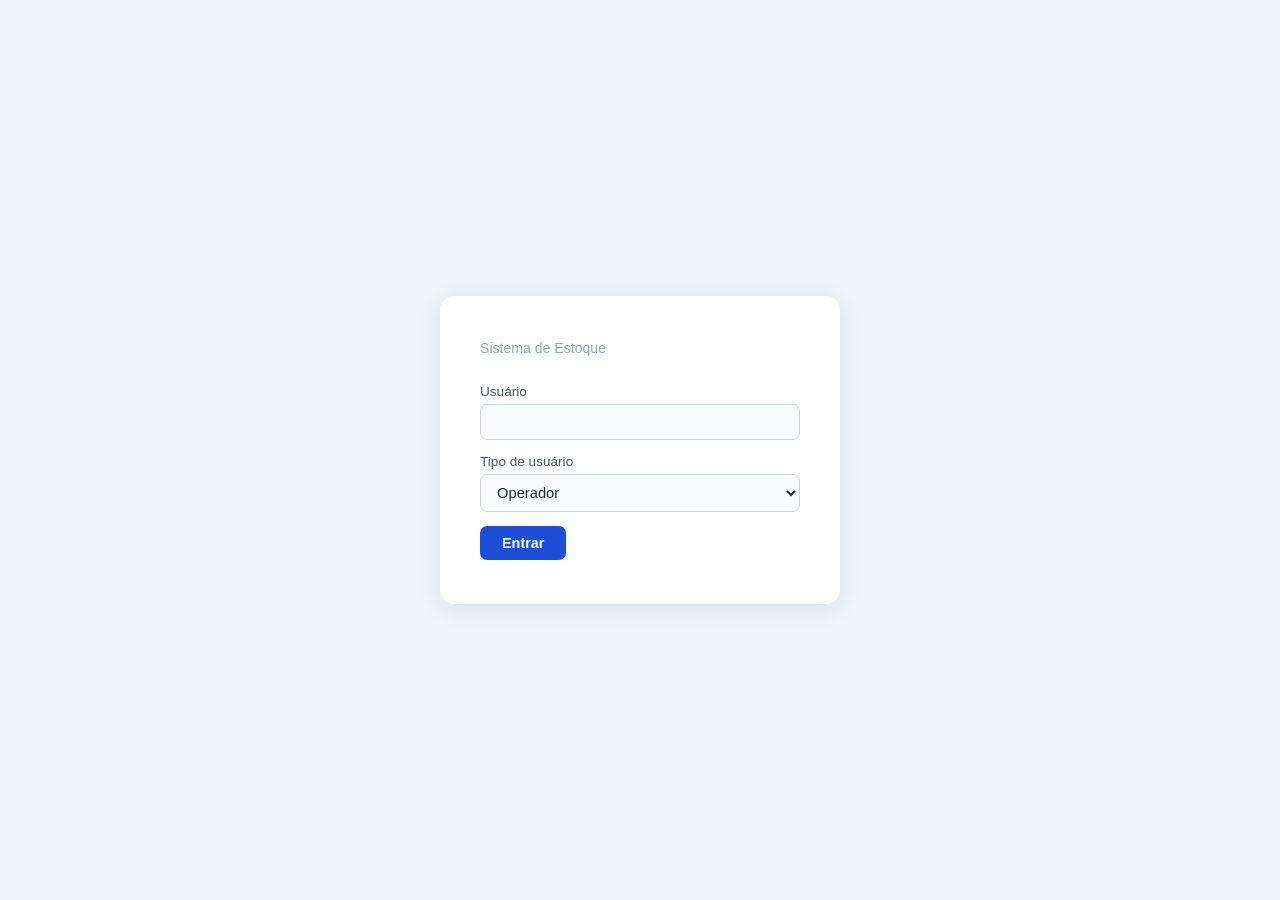
==== Projeto SAEP 2206/src/main/resources/static/login.html @ 32e2bb36 "feat: adiciona interface do sistema (login, produtos e movimentações)" ====
<!doctype html>
<html lang="pt-BR">
<head>
  <meta charset="utf-8" />
  <meta name="viewport" content="width=device-width,initial-scale=1" />
  <title>GAIOS – Login</title>
  <link rel="stylesheet" href="styles.css">
</head>
<body>

  <!-- ── TELA DE LOGIN ─────────────────────────────────────────────── -->
  <section id="login-section">
    <div class="login-box">
      <p class="login-sub">Sistema de Estoque</p>
      <form id="login-form">
        <label>Usuário <input id="input-username" required></label>
        <label>Tipo de usuário
          <select id="select-role">
            <option value="operador">Operador</option>
            <option value="admin">Administrador</option>
          </select>
        </label>
        <div class="row">
          <button type="submit">Entrar</button>
        </div>
      </form>
    </div>
  </section>

  <!-- ── TELA DO SISTEMA ───────────────────────────────────────────── -->
  <div id="app-section" class="hidden">

    <!-- Navbar -->
    <nav class="app-navbar">
      <span class="app-logo">GAIOS</span>
      <div class="app-user">
        <span id="user-info"></span>
        <div class="avatar" id="user-avatar">?</div>
        <button id="btn-logout">Sair</button>
      </div>
    </nav>

    <div class="app-layout">

      <!-- Sidebar -->
      <aside class="sidebar">
        <a class="nav-item active" data-tab="tab-produtos" href="#">Produtos</a>
        <a class="nav-item" data-tab="tab-saida" href="#">Registrar Saída</a>
        <a class="nav-item" data-tab="tab-movimentacoes" href="#">Movimentações</a>
      </aside>

      <!-- Conteúdo -->
      <main class="content-area">

        <!-- Produtos -->
        <div id="tab-produtos" class="tab-panel">
          <h2 class="page-title">Produtos</h2>
          <table id="products-table">
            <thead>
              <tr>
                <th>Produto</th>
                <th>Saldo</th>
                <th class="th-actions hidden"></th>
              </tr>
            </thead>
            <tbody></tbody>
            <tfoot id="tfoot-admin" class="hidden">
              <tr>
                <td colspan="3" class="td-add">
                  <button type="button" id="btn-new-product">+ Novo Produto</button>
                </td>
              </tr>
            </tfoot>
          </table>
        </div>

        <!-- Registrar Saída -->
        <div id="tab-saida" class="tab-panel hidden">
          <h2 class="page-title">Registrar Saída</h2>
          <div id="withdraw-form" class="card">
            <form id="form-withdraw">
              <label>Produto <select id="select-product"></select></label>
              <label>Quantidade <input id="input-qty" type="number" min="1" required></label>
              <div class="row"><button type="submit">Registrar Saída</button></div>
              <p id="withdraw-message" class="message"></p>
            </form>
          </div>
        </div>

        <!-- Movimentações -->
        <div id="tab-movimentacoes" class="tab-panel hidden">
          <h2 class="page-title">Movimentações</h2>
          <div id="movements" class="card card-wide">
            <ul id="movements-list"></ul>
          </div>
        </div>


      </main>
    </div>
  </div>

  <script src="app.js"></script>
</body>
</html>
---- Projeto SAEP 2206/src/main/resources/static/styles.css ----
/* ─── Reset ──────────────────────────────────────────────────────── */
*, *::before, *::after { box-sizing: border-box; margin: 0; padding: 0; }

body {
  font-family: 'Segoe UI', Arial, sans-serif;
  color: #1E293B;
  background: #F0F4F8;
}

.hidden { display: none !important; }

/* ─── LOGIN ─────────────────────────────────────────────────────── */
#login-section {
  min-height: 100vh;
  display: flex;
  align-items: center;
  justify-content: center;
  background: #F0F4F8;
}

.login-box {
  background: #fff;
  border-radius: 14px;
  box-shadow: 0 4px 24px rgba(0,0,0,0.09);
  padding: 44px 40px;
  width: 100%;
  max-width: 400px;
}

.login-logo {
  font-size: 1.8rem;
  font-weight: 800;
  color: #1D4ED8;
  letter-spacing: 3px;
  margin-bottom: 2px;
}

.login-logo-img {
  height: 50px;
  width: auto;
  object-fit: contain;
  margin-bottom: 12px;
}

.login-sub {
  font-size: 0.88rem;
  color: #94A3B8;
  margin-bottom: 28px;
}

/* ─── APP NAVBAR ─────────────────────────────────────────────────── */
.app-navbar {
  display: flex;
  align-items: center;
  justify-content: space-between;
  height: 56px;
  padding: 0 28px;
  background: #fff;
  border-bottom: 1px solid #E2E8F0;
  position: sticky;
  top: 0;
  z-index: 50;
}

.app-logo {
  font-size: 1.15rem;
  font-weight: 800;
  color: #1D4ED8;
  letter-spacing: 2px;
}

.app-logo-img {
  height: 32px;
  width: auto;
  object-fit: contain;
}

.app-user {
  display: flex;
  align-items: center;
  gap: 12px;
}

#user-info {
  font-size: 0.85rem;
  color: #64748B;
  font-weight: 500;
}

.avatar {
  width: 34px;
  height: 34px;
  border-radius: 50%;
  background: #1D4ED8;
  color: #fff;
  font-size: 0.9rem;
  font-weight: 700;
  display: flex;
  align-items: center;
  justify-content: center;
  flex-shrink: 0;
}

#btn-logout {
  padding: 6px 14px;
  background: #fff;
  color: #475569;
  border: 1px solid #E2E8F0;
  border-radius: 7px;
  font-size: 0.82rem;
  font-weight: 500;
  cursor: pointer;
  transition: background 0.15s, color 0.15s, border-color 0.15s;
}

#btn-logout:hover {
  background: #FEF2F2;
  color: #DC2626;
  border-color: #FECACA;
}

/* ─── APP LAYOUT ─────────────────────────────────────────────────── */
.app-layout {
  display: flex;
  min-height: calc(100vh - 56px);
}

/* ─── SIDEBAR ────────────────────────────────────────────────────── */
.sidebar {
  width: 200px;
  flex-shrink: 0;
  background: #fff;
  border-right: 1px solid #E2E8F0;
  padding: 16px 10px;
}

.nav-item {
  display: block;
  padding: 10px 14px;
  border-radius: 8px;
  font-size: 0.88rem;
  font-weight: 500;
  color: #64748B;
  text-decoration: none;
  margin-bottom: 2px;
  transition: background 0.15s, color 0.15s;
}

.nav-item:hover { background: #EFF6FF; color: #1D4ED8; }

.nav-item.active {
  background: #EFF6FF;
  color: #1D4ED8;
  font-weight: 600;
}

/* ─── CONTENT AREA ───────────────────────────────────────────────── */
.content-area {
  flex: 1;
  padding: 28px 32px;
  overflow-y: auto;
}

.page-title {
  font-size: 1.2rem;
  font-weight: 700;
  color: #0F172A;
  margin-bottom: 20px;
}

/* ─── CARDS ──────────────────────────────────────────────────────── */
.card {
  background: #fff;
  border-radius: 10px;
  box-shadow: 0 2px 8px rgba(0,0,0,0.06);
  padding: 24px;
  max-width: 520px;
}

.card-wide { max-width: 100%; }

/* ─── TABLE ──────────────────────────────────────────────────────── */
table {
  width: 100%;
  border-collapse: collapse;
  background: #fff;
  border-radius: 10px;
  overflow: hidden;
  box-shadow: 0 2px 8px rgba(0,0,0,0.06);
}

thead { background: #1D4ED8; color: #fff; }

th {
  padding: 12px 16px;
  text-align: left;
  font-size: 0.85rem;
  font-weight: 600;
  letter-spacing: 0.3px;
}

td {
  padding: 11px 16px;
  font-size: 0.9rem;
  border-bottom: 1px solid #F1F5F9;
  color: #334155;
}

tbody tr:last-child td { border-bottom: none; }
tbody tr:hover { background: #F8FAFC; }

/* ─── FORMS ──────────────────────────────────────────────────────── */
label {
  display: block;
  margin-bottom: 14px;
  font-size: 0.85rem;
  font-weight: 500;
  color: #475569;
}

input[type="text"],
input[type="number"],
input:not([type]),
select {
  display: block;
  width: 100%;
  margin-top: 5px;
  padding: 9px 12px;
  border: 1px solid #CBD5E1;
  border-radius: 7px;
  font-size: 0.92rem;
  color: #1E293B;
  background: #F8FAFC;
  outline: none;
  transition: border-color 0.2s, box-shadow 0.2s;
}

input:focus, select:focus {
  border-color: #3B82F6;
  box-shadow: 0 0 0 3px rgba(59,130,246,0.14);
  background: #fff;
}

/* ─── BUTTONS ────────────────────────────────────────────────────── */
button[type="submit"] {
  padding: 9px 22px;
  background: #1D4ED8;
  color: #fff;
  border: none;
  border-radius: 7px;
  font-size: 0.9rem;
  font-weight: 600;
  cursor: pointer;
  transition: background 0.2s, transform 0.1s;
}

button[type="submit"]:hover  { background: #1E40AF; }
button[type="submit"]:active { transform: scale(0.97); }

.row { display: flex; gap: 10px; margin-top: 14px; }

/* ─── MESSAGES ───────────────────────────────────────────────────── */
.message {
  margin-top: 10px;
  font-size: 0.85rem;
  font-weight: 500;
  color: #DC2626;
  min-height: 18px;
}

/* ─── TABLE CRUD ─────────────────────────────────────────────────── */
.th-actions { width: 140px; }

.td-actions {
  display: flex;
  gap: 6px;
  align-items: center;
}

.btn-edit, .btn-delete, .btn-save, .btn-cancel {
  padding: 4px 12px;
  border-radius: 6px;
  font-size: 0.8rem;
  font-weight: 600;
  cursor: pointer;
  border: 1px solid transparent;
  transition: opacity 0.15s;
}

.btn-edit {
  background: #EFF6FF;
  color: #1D4ED8;
  border-color: #BFDBFE;
}
.btn-edit:hover { background: #DBEAFE; }

.btn-delete {
  background: #FEF2F2;
  color: #DC2626;
  border-color: #FECACA;
}
.btn-delete:hover { background: #FEE2E2; }

.btn-save {
  background: #1D4ED8;
  color: #fff;
}
.btn-save:hover { background: #1E40AF; }

.btn-cancel {
  background: #F1F5F9;
  color: #64748B;
  border-color: #E2E8F0;
}
.btn-cancel:hover { background: #E2E8F0; }

.inline-input {
  padding: 5px 8px !important;
  font-size: 0.88rem !important;
  margin-top: 0 !important;
}

.inline-qty { width: 80px !important; }

.td-add {
  padding: 10px 16px !important;
  border-top: 1px dashed #E2E8F0;
}

#btn-new-product {
  background: none;
  border: none;
  color: #1D4ED8;
  font-size: 0.85rem;
  font-weight: 600;
  cursor: pointer;
  padding: 2px 0;
}
#btn-new-product:hover { text-decoration: underline; }

/* ─── ADMIN DIVIDER ──────────────────────────────────────────────── */
.admin-divider {
  display: flex;
  align-items: center;
  gap: 12px;
  margin: 28px 0 16px;
  color: #94A3B8;
  font-size: 0.78rem;
  font-weight: 600;
  text-transform: uppercase;
  letter-spacing: 0.8px;
}

.admin-divider::before,
.admin-divider::after {
  content: '';
  flex: 1;
  height: 1px;
  background: #E2E8F0;
}

/* ─── MOVEMENTS ──────────────────────────────────────────────────── */
#movements-list {
  list-style: none;
  display: flex;
  flex-direction: column;
  gap: 8px;
}

#movements-list li {
  background: #F8FAFC;
  border: 1px solid #E2E8F0;
  border-radius: 7px;
  padding: 10px 14px;
  font-size: 0.85rem;
  color: #475569;
  line-height: 1.5;
}
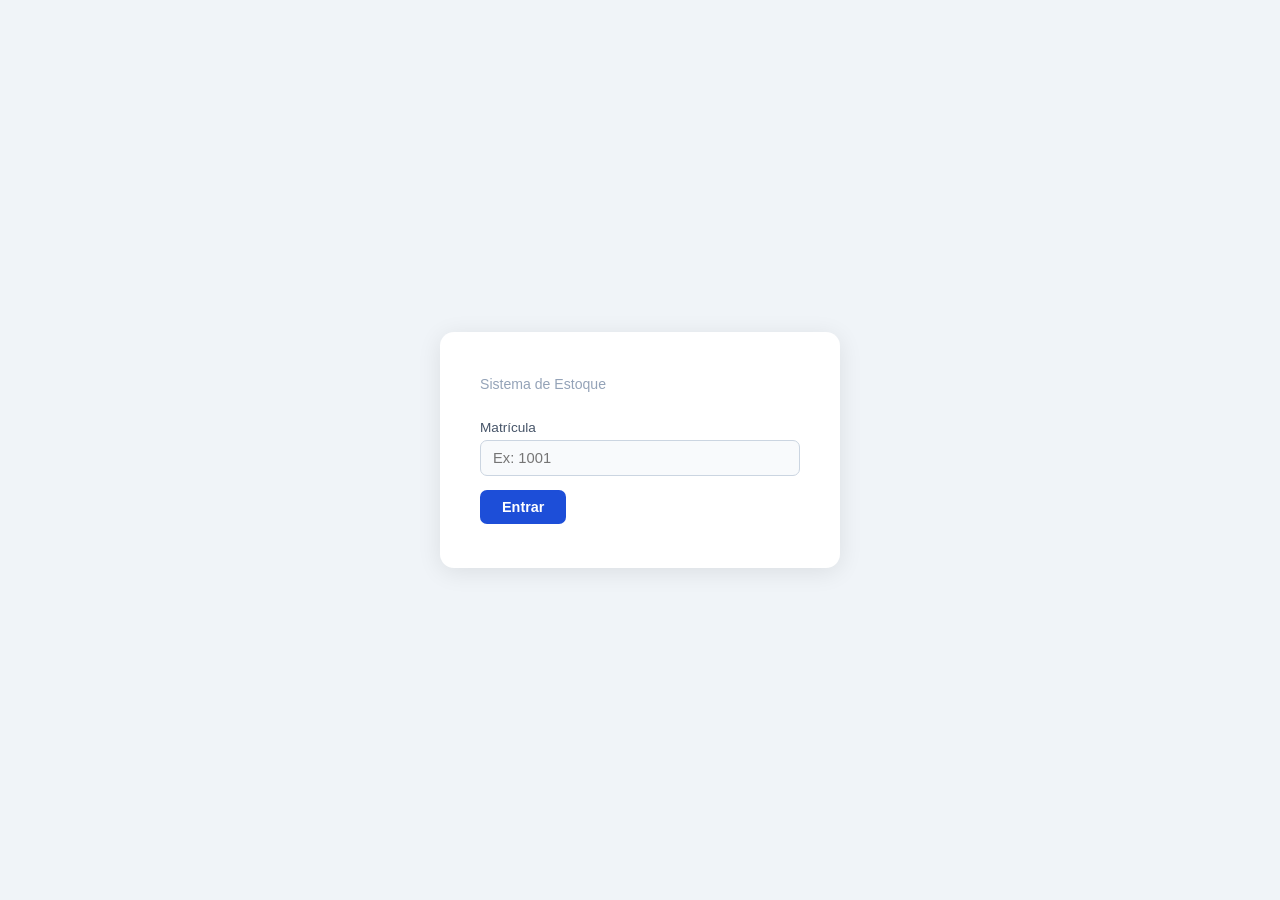
==== commit 0a66308b: "feat: interface de login por matrícula e gestão de usuários" ====
--- a/Projeto SAEP 2206/src/main/resources/static/login.html
+++ b/Projeto SAEP 2206/src/main/resources/static/login.html
@@ -13,13 +13,7 @@
     <div class="login-box">
       <p class="login-sub">Sistema de Estoque</p>
       <form id="login-form">
-        <label>Usuário <input id="input-username" required></label>
-        <label>Tipo de usuário
-          <select id="select-role">
-            <option value="operador">Operador</option>
-            <option value="admin">Administrador</option>
-          </select>
-        </label>
+        <label>Matrícula <input id="input-matricula" required placeholder="Ex: 1001"></label>
         <div class="row">
           <button type="submit">Entrar</button>
         </div>
@@ -47,6 +41,7 @@
         <a class="nav-item active" data-tab="tab-produtos" href="#">Produtos</a>
         <a class="nav-item" data-tab="tab-saida" href="#">Registrar Saída</a>
         <a class="nav-item" data-tab="tab-movimentacoes" href="#">Movimentações</a>
+        <a class="nav-item hidden" id="nav-usuarios" data-tab="tab-usuarios" href="#">Usuários</a>
       </aside>
 
       <!-- Conteúdo -->
@@ -95,6 +90,28 @@
           </div>
         </div>
 
+        <!-- Usuários (admin) -->
+        <div id="tab-usuarios" class="tab-panel hidden">
+          <h2 class="page-title">Usuários</h2>
+          <table id="users-table">
+            <thead>
+              <tr>
+                <th>Matrícula</th>
+                <th>Nome</th>
+                <th>Tipo</th>
+                <th></th>
+              </tr>
+            </thead>
+            <tbody></tbody>
+            <tfoot>
+              <tr>
+                <td colspan="4" class="td-add">
+                  <button type="button" id="btn-new-user">+ Novo Usuário</button>
+                </td>
+              </tr>
+            </tfoot>
+          </table>
+        </div>
 
       </main>
     </div>
